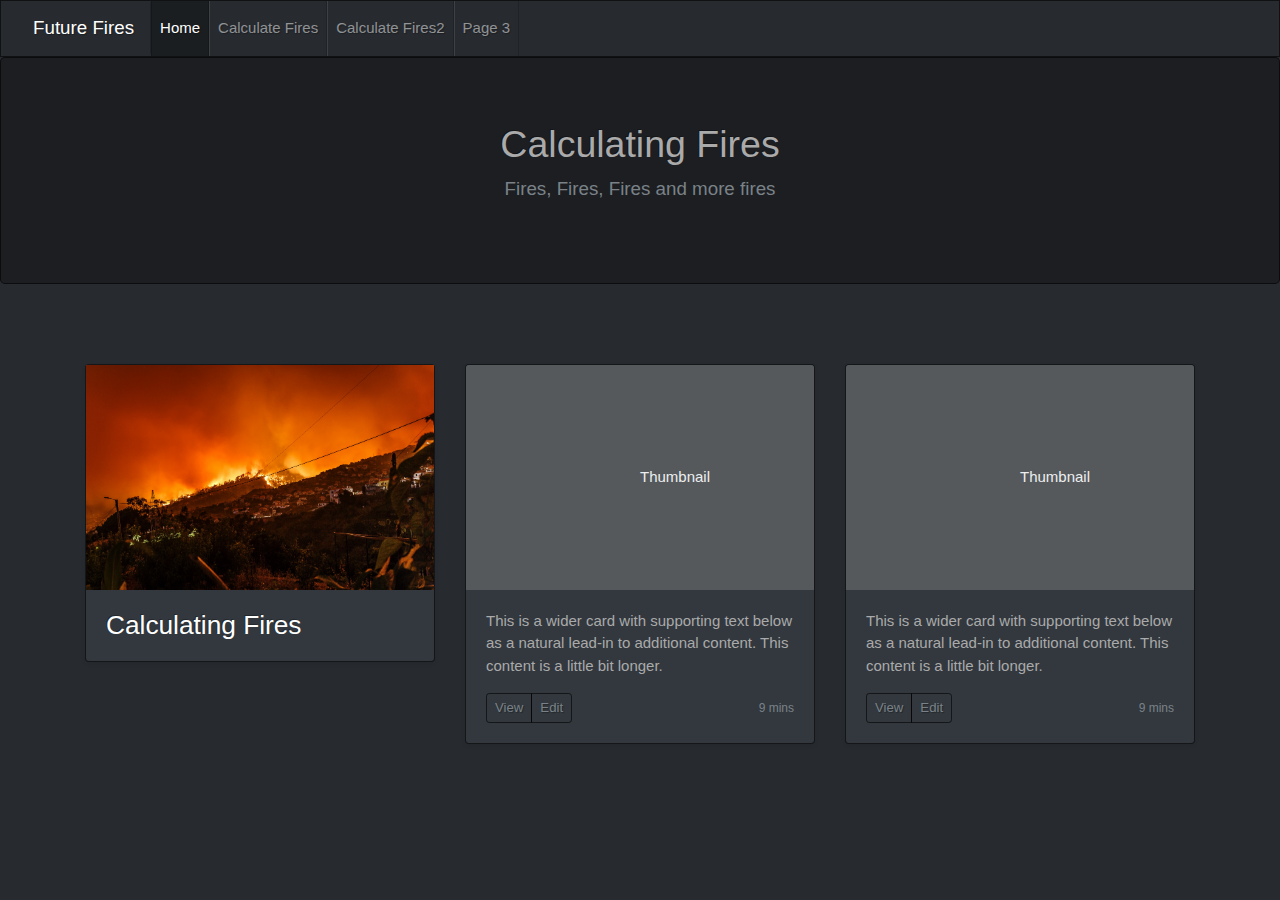
==== templates/index.html @ 40d84d49 "Merge branch 'main' of https://github.com/eobianyor/Project3 into main" ====
<!DOCTYPE html>

<html>

<head>
    <title>More Fires</title>
    <meta charset="UTF-8">
    <link rel="stylesheet" href="https://stackpath.bootstrapcdn.com/bootstrap/4.3.1/css/bootstrap.min.css"
        integrity="sha384-ggOyR0iXCbMQv3Xipma34MD+dH/1fQ784/j6cY/iJTQUOhcWr7x9JvoRxT2MZw1T" crossorigin="anonymous">

    <script src="https://code.jquery.com/jquery-3.3.1.slim.min.js"
        integrity="sha384-q8i/X+965DzO0rT7abK41JStQIAqVgRVzpbzo5smXKp4YfRvH+8abtTE1Pi6jizo"
        crossorigin="anonymous"></script>
    <script src="https://cdnjs.cloudflare.com/ajax/libs/popper.js/1.14.7/umd/popper.min.js"
        integrity="sha384-UO2eT0CpHqdSJQ6hJty5KVphtPhzWj9WO1clHTMGa3JDZwrnQq4sF86dIHNDz0W1"
        crossorigin="anonymous"></script>
    <link rel="stylesheet" href="../static/css/bootstrap.css">
    <link rel="stylesheet" href="../static/css/style.css">
</head>


<body>
    <nav class="navbar navbar-expand-lg navbar-dark bg-dark">
        <a class="navbar-brand" href="#">Future Fires</a>
        <button class="navbar-toggler" type="button" data-toggle="collapse" data-target="#navbarColor02" aria-controls="navbarColor02" aria-expanded="false" aria-label="Toggle navigation">
          <span class="navbar-toggler-icon"></span>
        </button>
      
        <div class="collapse navbar-collapse" id="navbarColor02">
          <ul class="navbar-nav mr-auto">
            <li class="nav-item active">
              <a class="nav-link" href="/">Home
                <span class="sr-only">(current)</span>
              </a>
            </li>
            <li class="nav-item">
              <a class="nav-link" href="/calc_fires">Calculate Fires</a>
            </li>
            <li class="nav-item">
              <a class="nav-link" href="/calc_fires2">Calculate Fires2</a>
            </li>
            <li class="nav-item">
              <a class="nav-link" href="#">Page 3</a>
            </li>
          </ul>
        </div>
      </nav>

      <main role="main">

        <section class="jumbotron text-center">
          <div class="container">
            <h1>Calculating Fires</h1>
            <p class="lead text-muted">Fires, Fires, Fires and more fires</p>
            <p>
              <!-- <a href="#" class="btn btn-primary my-2">Main call to action</a>
              <a href="#" class="btn btn-secondary my-2">Secondary action</a> -->
            </p>
          </div>
        </section>
      
        <div class="album py-5 bg-dark">
          <div class="container">
      
            <div class="row">
              <div class="col-md-4">
                <a href = "/calc_fires">
                    <div class="card mb-4 shadow-sm">
                    <img src="../static/images/wildfire1.jpg" width="100%" height="225" alt="Wildfire">  
                    <!-- <svg class="bd-placeholder-img card-img-top" width="100%" height="225" xmlns="http://www.w3.org/2000/svg" preserveAspectRatio="xMidYMid slice" focusable="false" role="img" aria-label="Placeholder: Thumbnail"><title>Placeholder</title><rect width="100%" height="100%" fill="#55595c"/><text x="50%" y="50%" fill="#eceeef" dy=".3em">Thumbnail</text></svg> -->
                        <div class="card-body">
                            <h3 class="card-text">Calculating Fires</h3>
                            <!-- <div class="d-flex justify-content-between align-items-center">
                            <div class="btn-group">
                                <button type="button" class="btn btn-sm btn-outline-secondary">View</button>
                                <button type="button" class="btn btn-sm btn-outline-secondary">Edit</button>
                            </div>
                            <small class="text-muted">9 mins</small>
                            </div> -->
                        </div>
                    </div>
                </a>
              </div>
              <div class="col-md-4">
                <div class="card mb-4 shadow-sm">
                  <svg class="bd-placeholder-img card-img-top" width="100%" height="225" xmlns="http://www.w3.org/2000/svg" preserveAspectRatio="xMidYMid slice" focusable="false" role="img" aria-label="Placeholder: Thumbnail"><title>Placeholder</title><rect width="100%" height="100%" fill="#55595c"/><text x="50%" y="50%" fill="#eceeef" dy=".3em">Thumbnail</text></svg>
                  <div class="card-body">
                    <p class="card-text">This is a wider card with supporting text below as a natural lead-in to additional content. This content is a little bit longer.</p>
                    <div class="d-flex justify-content-between align-items-center">
                      <div class="btn-group">
                        <button type="button" class="btn btn-sm btn-outline-secondary">View</button>
                        <button type="button" class="btn btn-sm btn-outline-secondary">Edit</button>
                      </div>
                      <small class="text-muted">9 mins</small>
                    </div>
                  </div>
                </div>
              </div>
              <div class="col-md-4">
                <div class="card mb-4 shadow-sm">
                  <svg class="bd-placeholder-img card-img-top" width="100%" height="225" xmlns="http://www.w3.org/2000/svg" preserveAspectRatio="xMidYMid slice" focusable="false" role="img" aria-label="Placeholder: Thumbnail"><title>Placeholder</title><rect width="100%" height="100%" fill="#55595c"/><text x="50%" y="50%" fill="#eceeef" dy=".3em">Thumbnail</text></svg>
                  <div class="card-body">
                    <p class="card-text">This is a wider card with supporting text below as a natural lead-in to additional content. This content is a little bit longer.</p>
                    <div class="d-flex justify-content-between align-items-center">
                      <div class="btn-group">
                        <button type="button" class="btn btn-sm btn-outline-secondary">View</button>
                        <button type="button" class="btn btn-sm btn-outline-secondary">Edit</button>
                      </div>
                      <small class="text-muted">9 mins</small>
                    </div>
                  </div>
                </div>
              </div>    
            </div>
          </div>
        </div>
      
      </main>


</body>

</html>
---- static/css/style.css ----
table {
    display: flex;
    flex-flow: column;
    width: 100%;
    border: 1px solid black;
    height: 400px
}

thead {
    flex: 0 0 auto;
}

tbody {
    flex: 1 1 auto;
    display: block;
    overflow-y: auto;
    overflow-x: hidden;
}

tr {
    width: 100%;
    display: table;
    table-layout: fixed;
}

#map { height: 500px; }

.info {
    padding: 6px 8px;
    font: 14px/16px Arial, Helvetica, sans-serif;
    background: white;
    background: rgba(255,255,255,0.8);
    box-shadow: 0 0 15px rgba(0,0,0,0.2);
    border-radius: 5px;
}
.info h4 {
    margin: 0 0 5px;
    color: #777;
}

.legend {
    line-height: 18px;
    color: #555;
}
.legend i {
    width: 18px;
    height: 18px;
    float: left;
    margin-right: 8px;
    opacity: 0.7;
}
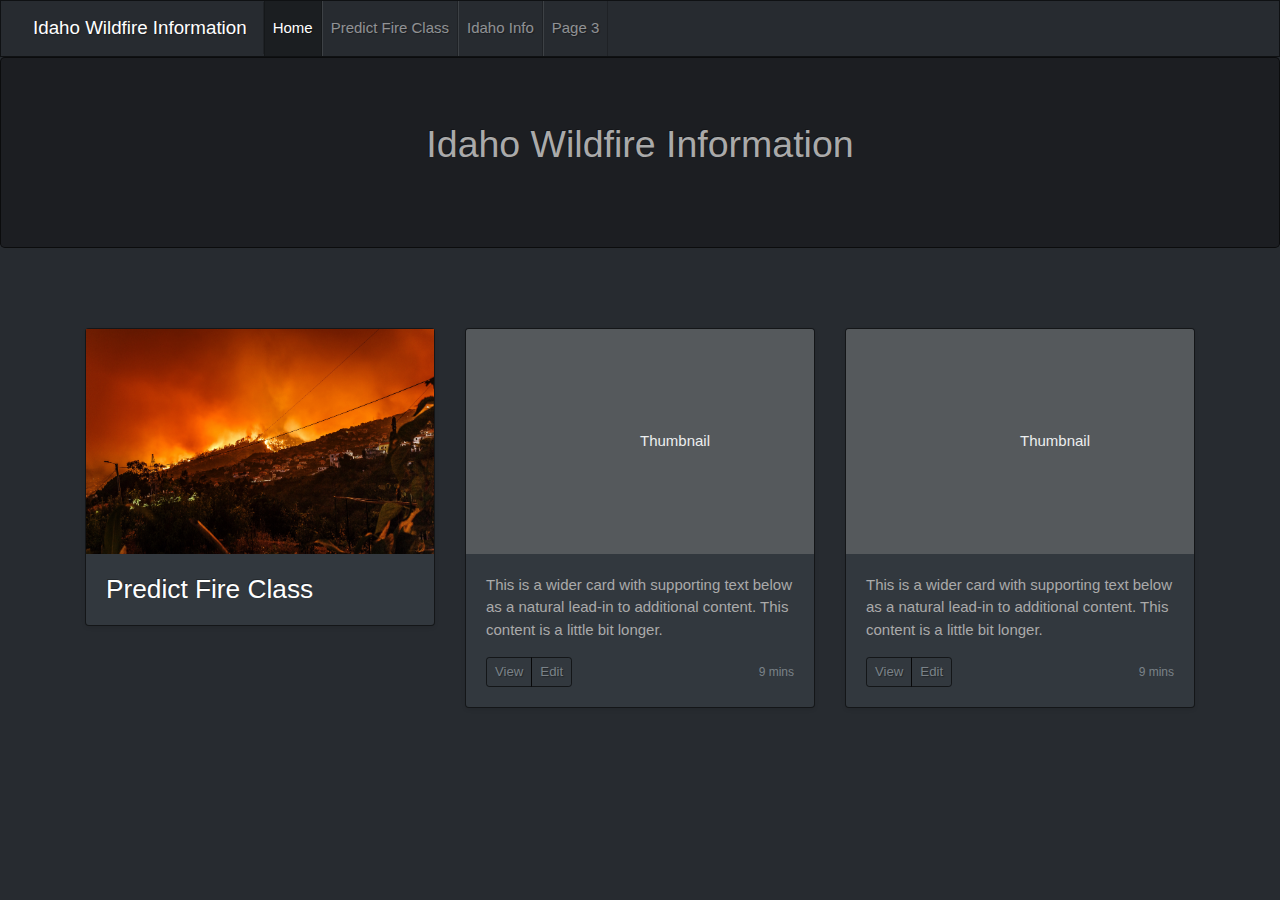
==== commit 737e0d8a: "Updated template files." ====
--- a/templates/index.html
+++ b/templates/index.html
@@ -3,7 +3,7 @@
 <html>
 
 <head>
-    <title>More Fires</title>
+    <title>Idaho Wildfire Information</title>
     <meta charset="UTF-8">
     <link rel="stylesheet" href="https://stackpath.bootstrapcdn.com/bootstrap/4.3.1/css/bootstrap.min.css"
         integrity="sha384-ggOyR0iXCbMQv3Xipma34MD+dH/1fQ784/j6cY/iJTQUOhcWr7x9JvoRxT2MZw1T" crossorigin="anonymous">
@@ -21,7 +21,7 @@
 
 <body>
     <nav class="navbar navbar-expand-lg navbar-dark bg-dark">
-        <a class="navbar-brand" href="#">Future Fires</a>
+        <a class="navbar-brand" href="#">Idaho Wildfire Information</a>
         <button class="navbar-toggler" type="button" data-toggle="collapse" data-target="#navbarColor02" aria-controls="navbarColor02" aria-expanded="false" aria-label="Toggle navigation">
           <span class="navbar-toggler-icon"></span>
         </button>
@@ -34,10 +34,10 @@
               </a>
             </li>
             <li class="nav-item">
-              <a class="nav-link" href="/calc_fires">Calculate Fires</a>
+              <a class="nav-link" href="/calc_fires">Predict Fire Class</a>
             </li>
             <li class="nav-item">
-              <a class="nav-link" href="/calc_fires2">Calculate Fires2</a>
+              <a class="nav-link" href="/calc_fires2">Idaho Info</a>
             </li>
             <li class="nav-item">
               <a class="nav-link" href="#">Page 3</a>
@@ -50,8 +50,8 @@
 
         <section class="jumbotron text-center">
           <div class="container">
-            <h1>Calculating Fires</h1>
-            <p class="lead text-muted">Fires, Fires, Fires and more fires</p>
+            <h1>Idaho Wildfire Information </h1>
+            <p class="lead text-muted"></p>
             <p>
               <!-- <a href="#" class="btn btn-primary my-2">Main call to action</a>
               <a href="#" class="btn btn-secondary my-2">Secondary action</a> -->
@@ -69,7 +69,7 @@
                     <img src="../static/images/wildfire1.jpg" width="100%" height="225" alt="Wildfire">  
                     <!-- <svg class="bd-placeholder-img card-img-top" width="100%" height="225" xmlns="http://www.w3.org/2000/svg" preserveAspectRatio="xMidYMid slice" focusable="false" role="img" aria-label="Placeholder: Thumbnail"><title>Placeholder</title><rect width="100%" height="100%" fill="#55595c"/><text x="50%" y="50%" fill="#eceeef" dy=".3em">Thumbnail</text></svg> -->
                         <div class="card-body">
-                            <h3 class="card-text">Calculating Fires</h3>
+                            <h3 class="card-text">Predict Fire Class</h3>
                             <!-- <div class="d-flex justify-content-between align-items-center">
                             <div class="btn-group">
                                 <button type="button" class="btn btn-sm btn-outline-secondary">View</button>
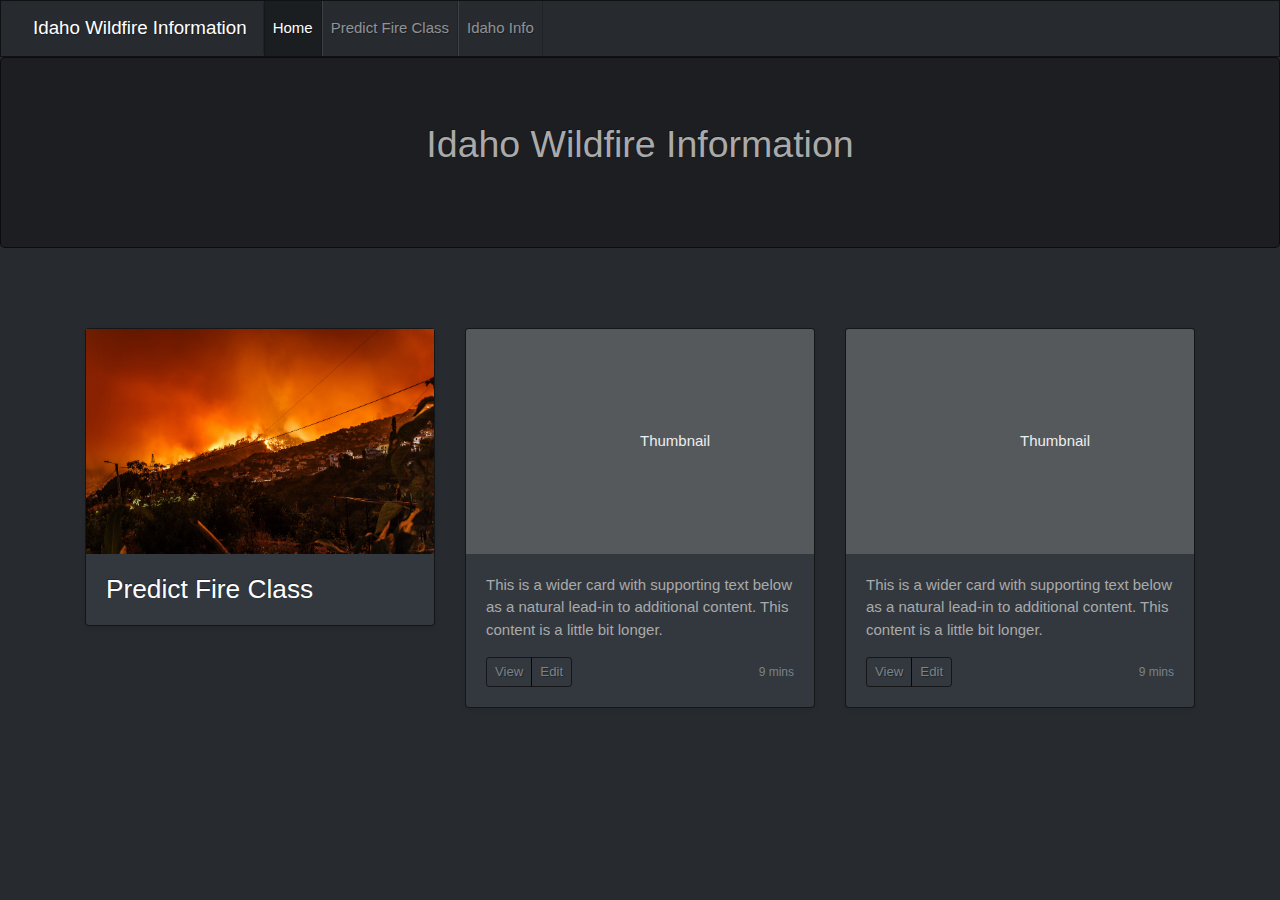
==== commit 192ad790: "Updated template files." ====
--- a/templates/index.html
+++ b/templates/index.html
@@ -38,9 +38,6 @@
             </li>
             <li class="nav-item">
               <a class="nav-link" href="/calc_fires2">Idaho Info</a>
-            </li>
-            <li class="nav-item">
-              <a class="nav-link" href="#">Page 3</a>
             </li>
           </ul>
         </div>
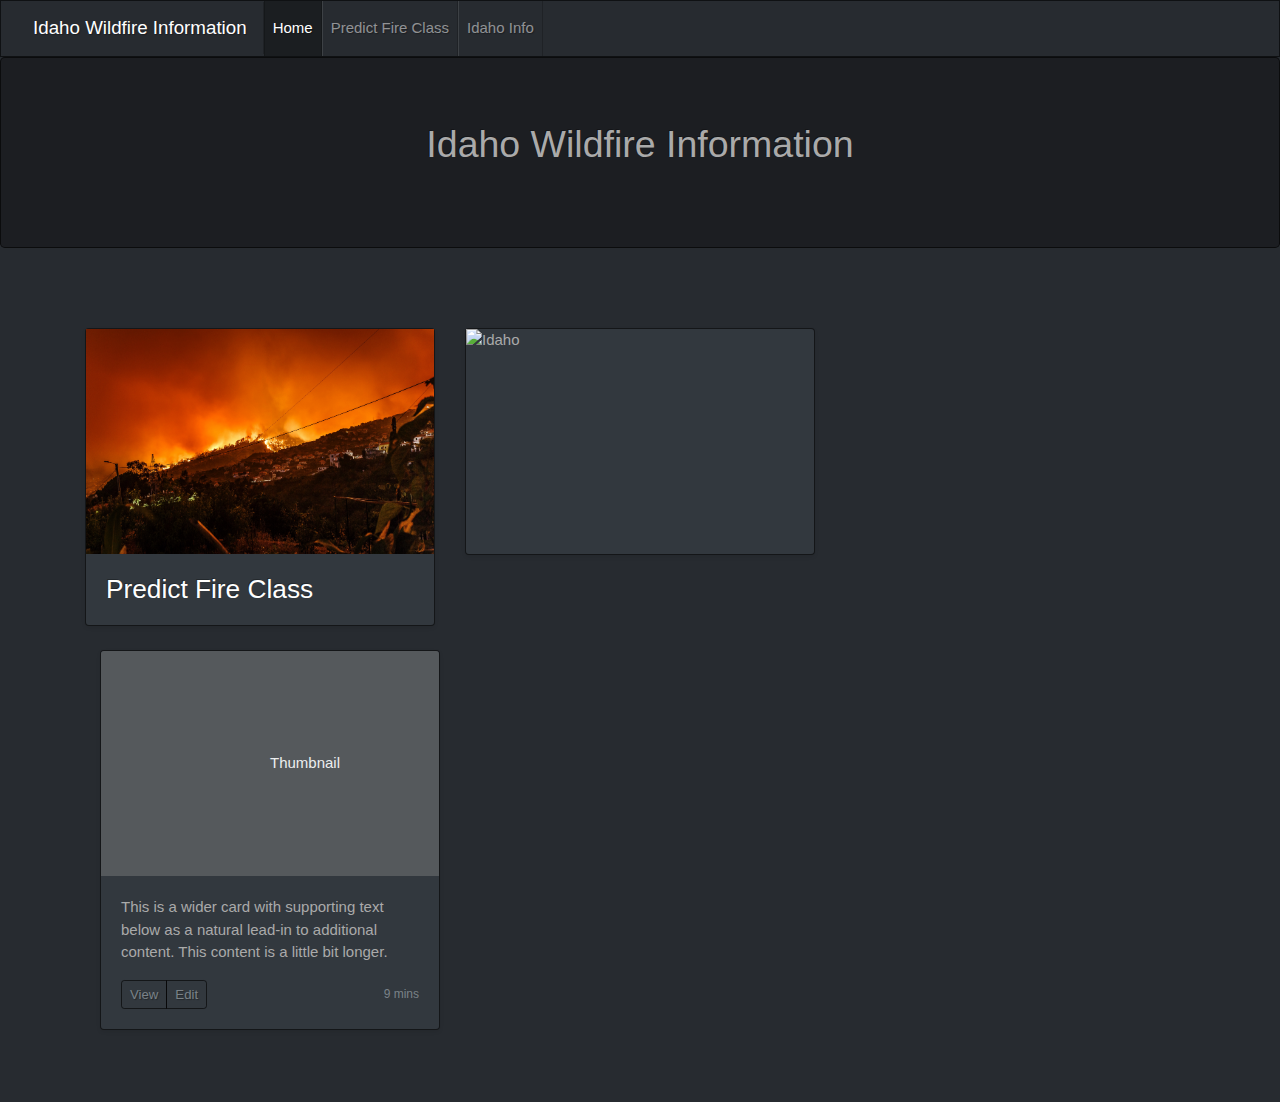
==== commit 39bef4d1: "More template cleanup." ====
--- a/templates/index.html
+++ b/templates/index.html
@@ -80,7 +80,8 @@
               </div>
               <div class="col-md-4">
                 <div class="card mb-4 shadow-sm">
-                  <svg class="bd-placeholder-img card-img-top" width="100%" height="225" xmlns="http://www.w3.org/2000/svg" preserveAspectRatio="xMidYMid slice" focusable="false" role="img" aria-label="Placeholder: Thumbnail"><title>Placeholder</title><rect width="100%" height="100%" fill="#55595c"/><text x="50%" y="50%" fill="#eceeef" dy=".3em">Thumbnail</text></svg>
+                  <img src="../static/images/wildfire2.jpg" width="100%" height="225" alt="Idaho">
+                  <!-- <svg class="bd-placeholder-img card-img-top" width="100%" height="225" xmlns="http://www.w3.org/2000/svg" preserveAspectRatio="xMidYMid slice" focusable="false" role="img" aria-label="Placeholder: Thumbnail"><title>Placeholder</title><rect width="100%" height="100%" fill="#55595c"/><text x="50%" y="50%" fill="#eceeef" dy=".3em">Thumbnail</text></svg>
                   <div class="card-body">
                     <p class="card-text">This is a wider card with supporting text below as a natural lead-in to additional content. This content is a little bit longer.</p>
                     <div class="d-flex justify-content-between align-items-center">
@@ -89,7 +90,7 @@
                         <button type="button" class="btn btn-sm btn-outline-secondary">Edit</button>
                       </div>
                       <small class="text-muted">9 mins</small>
-                    </div>
+                    </div> -->
                   </div>
                 </div>
               </div>
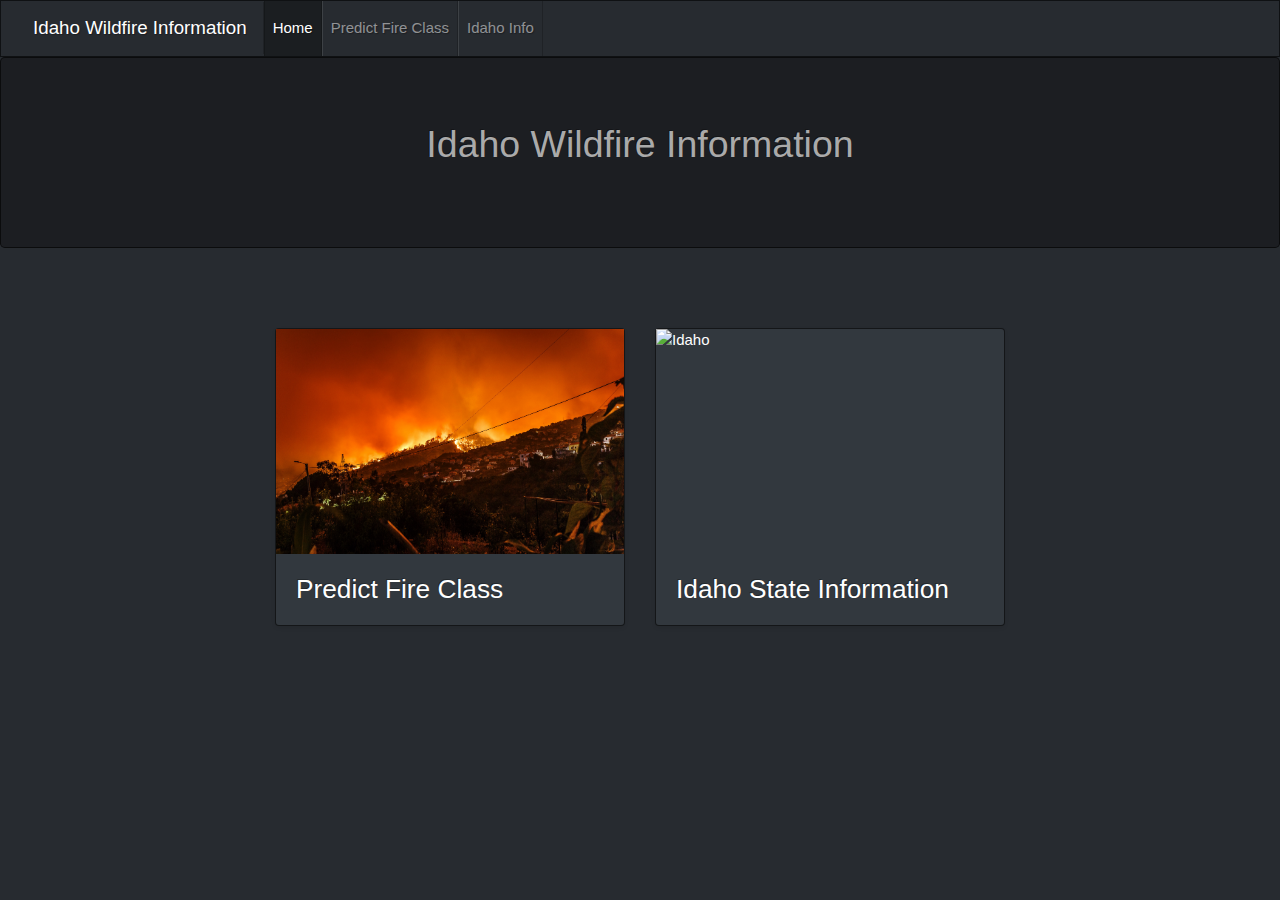
==== commit 88b78835: "More template updates." ====
--- a/templates/index.html
+++ b/templates/index.html
@@ -21,7 +21,7 @@
 
 <body>
     <nav class="navbar navbar-expand-lg navbar-dark bg-dark">
-        <a class="navbar-brand" href="#">Idaho Wildfire Information</a>
+        <a class="navbar-brand" href="/">Idaho Wildfire Information</a>
         <button class="navbar-toggler" type="button" data-toggle="collapse" data-target="#navbarColor02" aria-controls="navbarColor02" aria-expanded="false" aria-label="Toggle navigation">
           <span class="navbar-toggler-icon"></span>
         </button>
@@ -60,59 +60,29 @@
           <div class="container">
       
             <div class="row">
-              <div class="col-md-4">
+              <div class="col-md-4 offset-md-2">
                 <a href = "/calc_fires">
                     <div class="card mb-4 shadow-sm">
                     <img src="../static/images/wildfire1.jpg" width="100%" height="225" alt="Wildfire">  
-                    <!-- <svg class="bd-placeholder-img card-img-top" width="100%" height="225" xmlns="http://www.w3.org/2000/svg" preserveAspectRatio="xMidYMid slice" focusable="false" role="img" aria-label="Placeholder: Thumbnail"><title>Placeholder</title><rect width="100%" height="100%" fill="#55595c"/><text x="50%" y="50%" fill="#eceeef" dy=".3em">Thumbnail</text></svg> -->
                         <div class="card-body">
                             <h3 class="card-text">Predict Fire Class</h3>
-                            <!-- <div class="d-flex justify-content-between align-items-center">
-                            <div class="btn-group">
-                                <button type="button" class="btn btn-sm btn-outline-secondary">View</button>
-                                <button type="button" class="btn btn-sm btn-outline-secondary">Edit</button>
-                            </div>
-                            <small class="text-muted">9 mins</small>
-                            </div> -->
                         </div>
                     </div>
                 </a>
               </div>
               <div class="col-md-4">
-                <div class="card mb-4 shadow-sm">
-                  <img src="../static/images/wildfire2.jpg" width="100%" height="225" alt="Idaho">
-                  <!-- <svg class="bd-placeholder-img card-img-top" width="100%" height="225" xmlns="http://www.w3.org/2000/svg" preserveAspectRatio="xMidYMid slice" focusable="false" role="img" aria-label="Placeholder: Thumbnail"><title>Placeholder</title><rect width="100%" height="100%" fill="#55595c"/><text x="50%" y="50%" fill="#eceeef" dy=".3em">Thumbnail</text></svg>
-                  <div class="card-body">
-                    <p class="card-text">This is a wider card with supporting text below as a natural lead-in to additional content. This content is a little bit longer.</p>
-                    <div class="d-flex justify-content-between align-items-center">
-                      <div class="btn-group">
-                        <button type="button" class="btn btn-sm btn-outline-secondary">View</button>
-                        <button type="button" class="btn btn-sm btn-outline-secondary">Edit</button>
-                      </div>
-                      <small class="text-muted">9 mins</small>
-                    </div> -->
-                  </div>
-                </div>
-              </div>
-              <div class="col-md-4">
-                <div class="card mb-4 shadow-sm">
-                  <svg class="bd-placeholder-img card-img-top" width="100%" height="225" xmlns="http://www.w3.org/2000/svg" preserveAspectRatio="xMidYMid slice" focusable="false" role="img" aria-label="Placeholder: Thumbnail"><title>Placeholder</title><rect width="100%" height="100%" fill="#55595c"/><text x="50%" y="50%" fill="#eceeef" dy=".3em">Thumbnail</text></svg>
-                  <div class="card-body">
-                    <p class="card-text">This is a wider card with supporting text below as a natural lead-in to additional content. This content is a little bit longer.</p>
-                    <div class="d-flex justify-content-between align-items-center">
-                      <div class="btn-group">
-                        <button type="button" class="btn btn-sm btn-outline-secondary">View</button>
-                        <button type="button" class="btn btn-sm btn-outline-secondary">Edit</button>
-                      </div>
-                      <small class="text-muted">9 mins</small>
+                <a href = "/calc_fires">
+                    <div class="card mb-4 shadow-sm">
+                    <img src="../static/images/wildfire2.jpg" width="100%" height="225" alt="Idaho">  
+                        <div class="card-body">
+                            <h3 class="card-text">Idaho State Information</h3>
+                        </div>
                     </div>
-                  </div>
-                </div>
-              </div>    
-            </div>
+                </a>
+              </div>          
+            </div>    
           </div>
-        </div>
-      
+        </div>     
       </main>
 
 
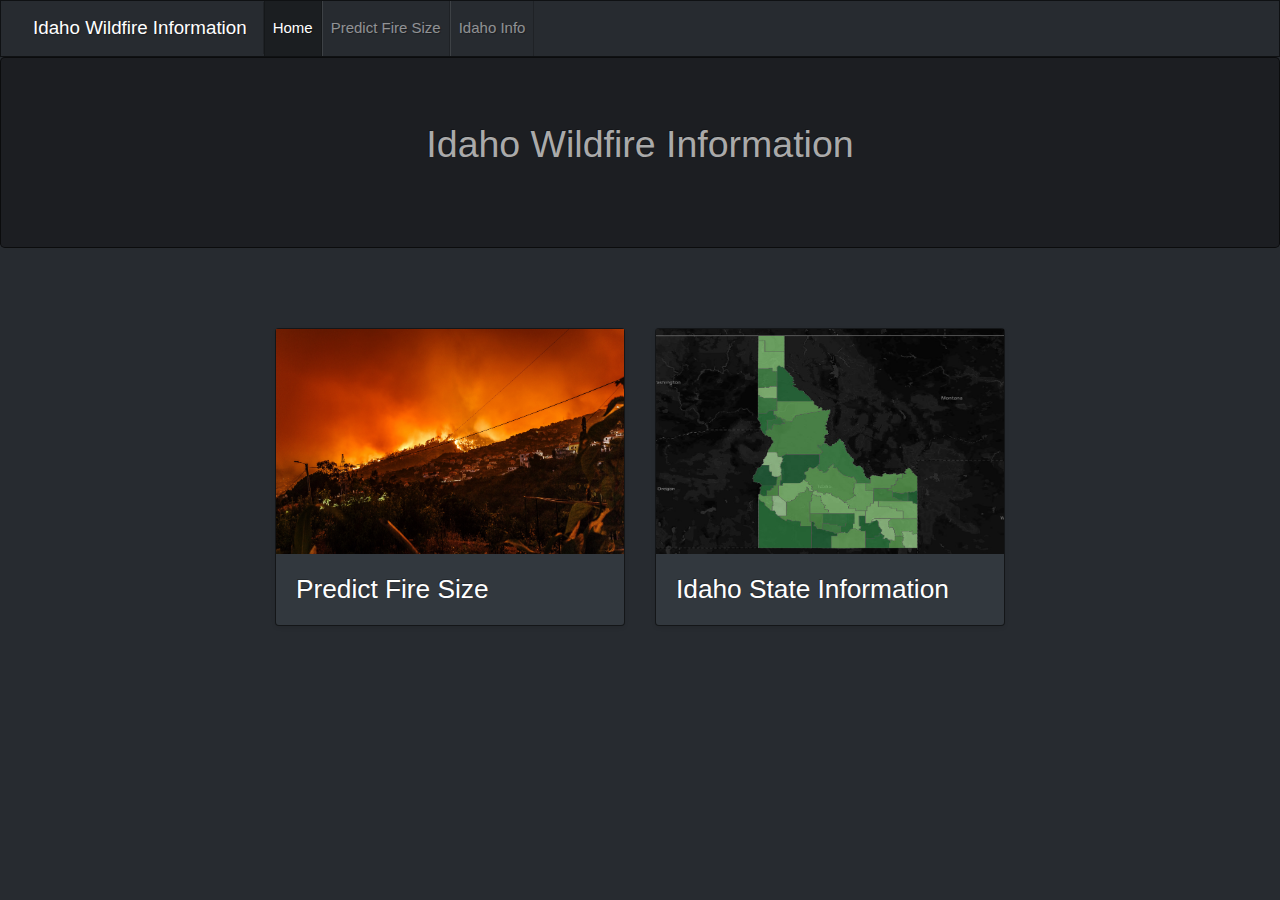
==== commit e920f306: "Updated templates." ====
--- a/templates/index.html
+++ b/templates/index.html
@@ -34,7 +34,7 @@
               </a>
             </li>
             <li class="nav-item">
-              <a class="nav-link" href="/calc_fires">Predict Fire Class</a>
+              <a class="nav-link" href="/calc_fires">Predict Fire Size</a>
             </li>
             <li class="nav-item">
               <a class="nav-link" href="/calc_fires2">Idaho Info</a>
@@ -65,13 +65,13 @@
                     <div class="card mb-4 shadow-sm">
                     <img src="../static/images/wildfire1.jpg" width="100%" height="225" alt="Wildfire">  
                         <div class="card-body">
-                            <h3 class="card-text">Predict Fire Class</h3>
+                            <h3 class="card-text">Predict Fire Size</h3>
                         </div>
                     </div>
                 </a>
               </div>
               <div class="col-md-4">
-                <a href = "/calc_fires">
+                <a href = "/calc_fires2">
                     <div class="card mb-4 shadow-sm">
                     <img src="../static/images/wildfire2.jpg" width="100%" height="225" alt="Idaho">  
                         <div class="card-body">
